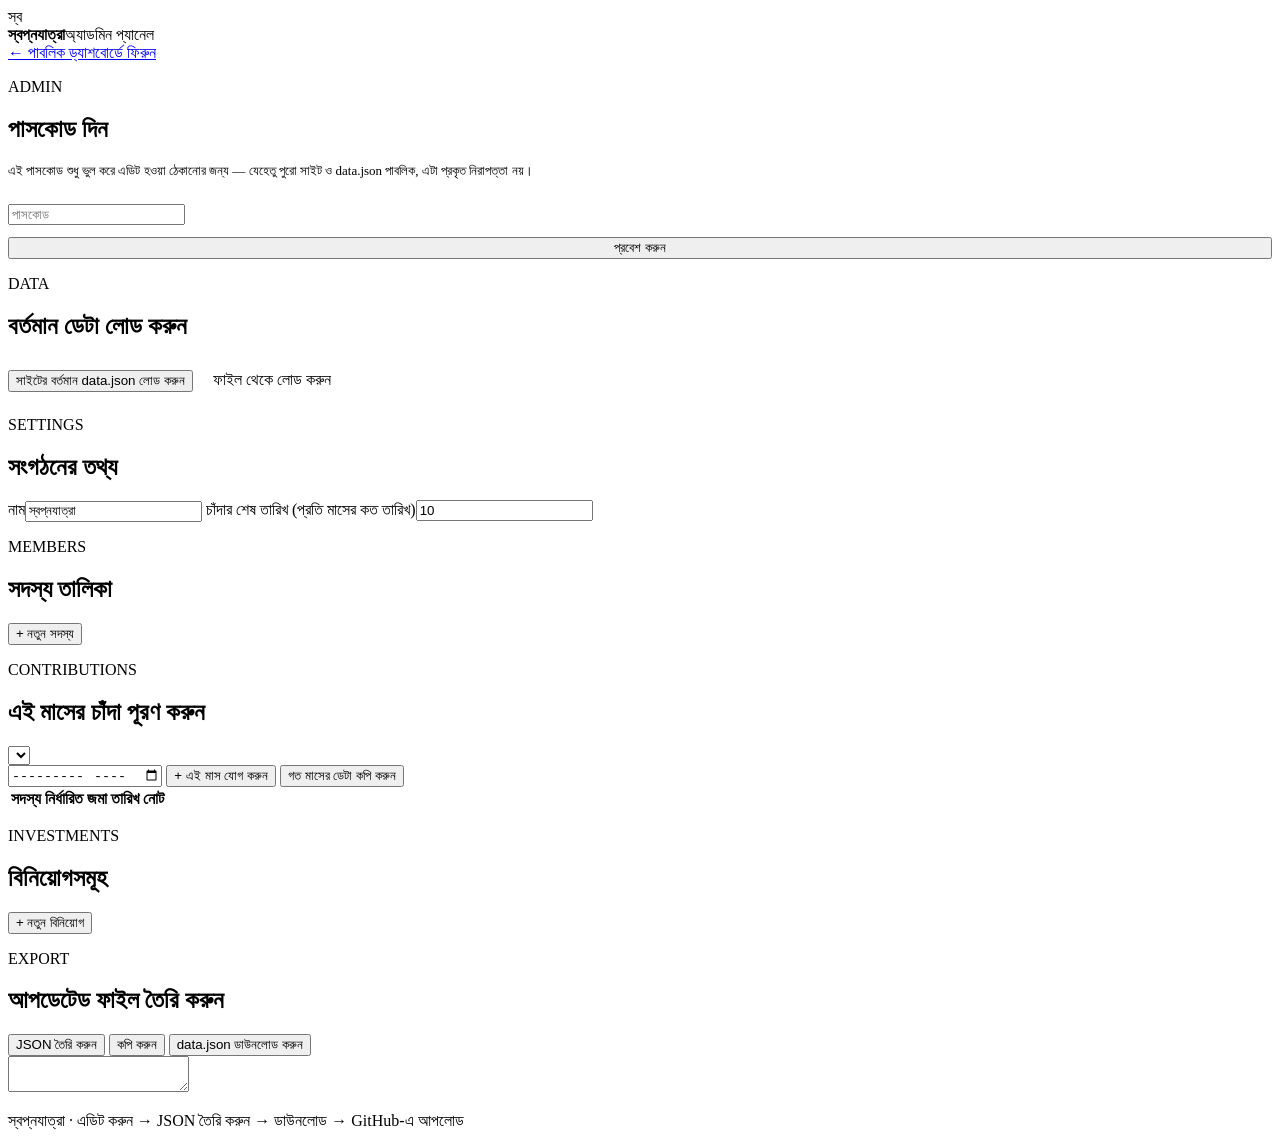
==== admin.html @ 80b5aabd "Add files via upload" ====
<!doctype html>
<html lang="bn">
<head>
  <meta charset="UTF-8">
  <meta name="viewport" content="width=device-width, initial-scale=1.0">
  <title>অ্যাডমিন — স্বপ্নযাত্রা</title>
  <link rel="stylesheet" href="css/style.css">
</head>
<body>
<header class="topbar">
  <div class="brand"><div class="logo">স্ব</div><div><strong>স্বপ্নযাত্রা</strong><span>অ্যাডমিন প্যানেল</span></div></div>
  <nav><a href="index.html">← পাবলিক ড্যাশবোর্ডে ফিরুন</a></nav>
</header>

<main>

<div id="lockWrap" class="lock-wrap">
  <div class="panel">
    <p class="eyebrow">ADMIN</p>
    <h2>পাসকোড দিন</h2>
    <p class="muted" style="font-size:13px">এই পাসকোড শুধু ভুল করে এডিট হওয়া ঠেকানোর জন্য — যেহেতু পুরো সাইট ও data.json পাবলিক, এটা প্রকৃত নিরাপত্তা নয়।</p>
    <input id="pin" type="password" placeholder="পাসকোড" style="margin:12px 0">
    <button class="primary" style="width:100%" onclick="checkPin()">প্রবেশ করুন</button>
    <p id="pinMsg" class="form-msg" style="color:var(--danger)"></p>
  </div>
</div>

<div id="app" class="hidden">

  <section class="panel">
    <div class="panel-head"><div><p class="eyebrow">DATA</p><h2>বর্তমান ডেটা লোড করুন</h2></div></div>
    <div class="toolbar">
      <button class="primary" onclick="loadFromSite()">সাইটের বর্তমান data.json লোড করুন</button>
      <label class="secondary" style="cursor:pointer;display:inline-flex;align-items:center;padding:11px 16px;border-radius:10px">
        ফাইল থেকে লোড করুন
        <input type="file" id="fileLoader" accept="application/json" style="display:none" onchange="loadFromFile(event)">
      </label>
    </div>
    <p id="loadMsg" class="form-msg"></p>
  </section>

  <section class="panel">
    <div class="panel-head"><div><p class="eyebrow">SETTINGS</p><h2>সংগঠনের তথ্য</h2></div></div>
    <div class="form-grid">
      <label>নাম<input id="orgName" value="স্বপ্নযাত্রা"></label>
      <label>চাঁদার শেষ তারিখ (প্রতি মাসের কত তারিখ)<input id="dueDay" type="number" value="10"></label>
    </div>
  </section>

  <section class="panel" id="members">
    <div class="panel-head"><div><p class="eyebrow">MEMBERS</p><h2>সদস্য তালিকা</h2></div>
      <button class="secondary small-btn" onclick="addMember()">+ নতুন সদস্য</button>
    </div>
    <div id="memberRows" class="checklist"></div>
  </section>

  <section class="panel" id="contributions">
    <div class="panel-head"><div><p class="eyebrow">CONTRIBUTIONS</p><h2>এই মাসের চাঁদা পূরণ করুন</h2></div>
      <select id="monthPick"></select>
    </div>
    <div class="toolbar">
      <input id="newMonth" type="month" style="max-width:180px">
      <button class="secondary small-btn" onclick="addMonth()">+ এই মাস যোগ করুন</button>
      <button class="secondary small-btn" onclick="copyFromPrevMonth()">গত মাসের ডেটা কপি করুন</button>
    </div>
    <div class="table-wrap">
      <table>
        <thead><tr><th>সদস্য</th><th>নির্ধারিত</th><th>জমা</th><th>তারিখ</th><th>নোট</th></tr></thead>
        <tbody id="contribRows"></tbody>
      </table>
    </div>
  </section>

  <section class="panel" id="investments">
    <div class="panel-head"><div><p class="eyebrow">INVESTMENTS</p><h2>বিনিয়োগসমূহ</h2></div>
      <button class="secondary small-btn" onclick="addInvestment()">+ নতুন বিনিয়োগ</button>
    </div>
    <div id="investRows"></div>
  </section>

  <section class="panel">
    <div class="panel-head"><div><p class="eyebrow">EXPORT</p><h2>আপডেটেড ফাইল তৈরি করুন</h2></div></div>
    <div class="toolbar">
      <button class="primary" onclick="generateJson()">JSON তৈরি করুন</button>
      <button class="secondary" onclick="copyJson()">কপি করুন</button>
      <button class="secondary" onclick="downloadJson()">data.json ডাউনলোড করুন</button>
    </div>
    <textarea id="jsonOut" class="jsonbox" readonly></textarea>
    <p id="genMsg" class="form-msg"></p>
  </section>

</div>
</main>

<footer>স্বপ্নযাত্রা · এডিট করুন → JSON তৈরি করুন → ডাউনলোড → GitHub-এ আপলোড</footer>
<script src="js/admin.js"></script>
</body>
</html>
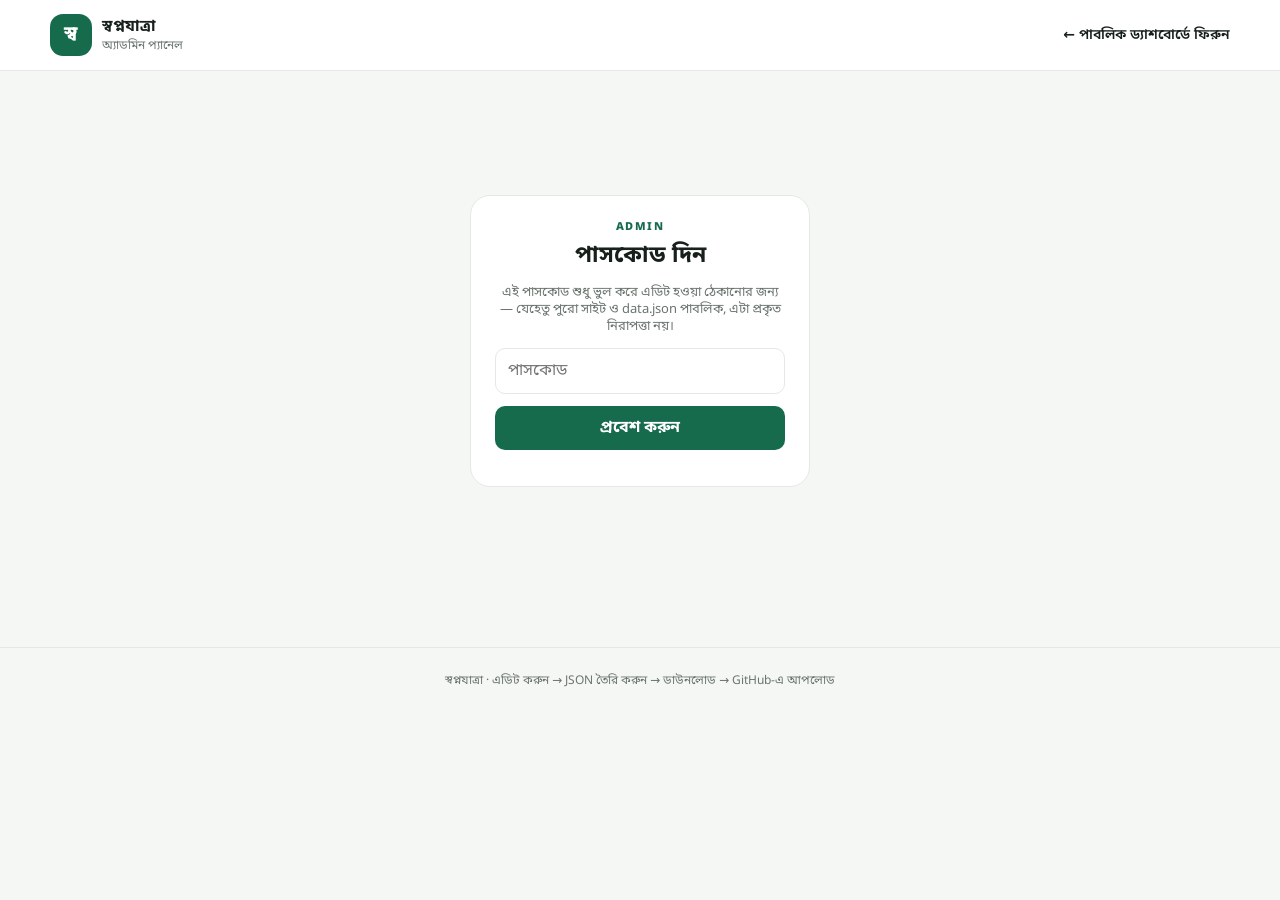
==== commit 09df9c06: "Update admin.html" ====
--- a/admin.html
+++ b/admin.html
@@ -40,6 +40,17 @@
   </section>
 
   <section class="panel">
+    <div class="panel-head"><div><p class="eyebrow">SUMMARY</p><h2>সারসংক্ষেপ (প্রতি মাসে এটাই আপডেট করুন)</h2></div></div>
+    <p class="muted" style="margin-top:-6px;font-size:13px">আপনার খাতার মতো শুধু এই তিনটা সংখ্যা লিখুন — "হাতে থাকা টাকা" নিজে থেকেই হিসাব হয়ে যাবে। সদস্যভিত্তিক নিখুঁত হিসাব রাখার দরকার নেই।</p>
+    <div class="form-grid">
+      <label>মোট জমা (এ পর্যন্ত সর্বমোট)<input id="sumCollected" type="number" value="0"></label>
+      <label>মোট খরচ (এ পর্যন্ত সর্বমোট)<input id="sumExpenses" type="number" value="0"></label>
+      <label>মোট বিনিয়োগ (এ পর্যন্ত সর্বমোট)<input id="sumInvested" type="number" value="0"></label>
+    </div>
+    <p style="font-weight:600;color:var(--forest,#1F3A2E)">হাতে থাকবে: <span id="sumCashPreview">৳0</span></p>
+  </section>
+
+  <section class="panel">
     <div class="panel-head"><div><p class="eyebrow">SETTINGS</p><h2>সংগঠনের তথ্য</h2></div></div>
     <div class="form-grid">
       <label>নাম<input id="orgName" value="স্বপ্নযাত্রা"></label>
@@ -78,6 +89,13 @@
     <div id="investRows"></div>
   </section>
 
+  <section class="panel" id="expenses">
+    <div class="panel-head"><div><p class="eyebrow">EXPENSES</p><h2>খরচসমূহ</h2></div>
+      <button class="secondary small-btn" onclick="addExpense()">+ নতুন খরচ</button>
+    </div>
+    <div id="expenseRows"></div>
+  </section>
+
   <section class="panel">
     <div class="panel-head"><div><p class="eyebrow">EXPORT</p><h2>আপডেটেড ফাইল তৈরি করুন</h2></div></div>
     <div class="toolbar">
--- a/css/style.css
+++ b/css/style.css
@@ -0,0 +1,25 @@
+@import url('https://fonts.googleapis.com/css2?family=Noto+Sans+Bengali:wght@400;500;600;700;800&display=swap');
+:root{--ink:#17201b;--muted:#6b756f;--line:#e4e9e5;--bg:#f5f7f5;--card:#fff;--accent:#176b4d;--accent2:#dff2e9;--danger:#a33d3d;--warn:#9b6a00}
+*{box-sizing:border-box}html{scroll-behavior:smooth}body{margin:0;background:var(--bg);color:var(--ink);font-family:"Noto Sans Bengali",system-ui,sans-serif}a{color:inherit;text-decoration:none}
+.topbar{position:sticky;top:0;z-index:10;background:rgba(255,255,255,.94);backdrop-filter:blur(12px);border-bottom:1px solid var(--line);padding:14px max(20px,calc((100% - 1180px)/2));display:flex;align-items:center;justify-content:space-between;gap:20px}.brand{display:flex;align-items:center;gap:10px}.brand span{display:block;font-size:12px;color:var(--muted)}.logo{width:42px;height:42px;border-radius:13px;background:var(--accent);color:#fff;display:grid;place-items:center;font-weight:800;font-size:20px}.topbar nav{display:flex;gap:18px;font-size:14px;font-weight:600}.topbar nav a:hover{color:var(--accent)}
+main{max-width:1180px;margin:auto;padding:34px 20px 70px}.hero{display:grid;grid-template-columns:1.5fr .7fr;gap:24px;align-items:stretch;margin:25px 0}.hero>div:first-child{padding:35px 5px}.eyebrow{font-size:11px;letter-spacing:1.4px;color:var(--accent);font-weight:800;margin:0 0 7px}.hero h1{font-size:clamp(32px,5vw,58px);line-height:1.1;margin:0 0 18px}.hero p:not(.eyebrow){font-size:17px;color:var(--muted);max-width:680px}.hero-card{background:var(--accent);color:#fff;border-radius:24px;padding:28px;display:flex;flex-direction:column;justify-content:end;min-height:230px;box-shadow:0 18px 45px rgba(23,107,77,.15)}.hero-card span{opacity:.75;font-size:13px}.hero-card b{font-size:31px;margin:8px 0}.hero-card small{opacity:.8}
+.stats{display:grid;grid-template-columns:repeat(auto-fit,minmax(150px,1fr));gap:14px;margin:0 0 24px}.stat,.panel{background:var(--card);border:1px solid var(--line);border-radius:20px}.stat{padding:20px}.stat span{font-size:13px;color:var(--muted)}.stat strong{display:block;font-size:25px;margin-top:6px}
+.panel{padding:24px;margin:22px 0}.panel-head{display:flex;align-items:center;justify-content:space-between;gap:15px;margin-bottom:20px}.panel h2{margin:0;font-size:23px}.panel h3{margin-top:0}.badge{font-size:12px;background:var(--accent2);color:var(--accent);padding:8px 12px;border-radius:999px;font-weight:700}
+.member-grid{display:grid;grid-template-columns:repeat(5,1fr);gap:10px}.member-card{border:1px solid var(--line);border-radius:14px;padding:13px;background:#fff}.member-card strong{display:block;font-size:14px}.member-card small{color:var(--muted);font-size:11px}.status-paid{color:var(--accent)}.status-unpaid{color:var(--danger)}.status-late{color:var(--warn)}
+.table-wrap{overflow:auto}table{width:100%;border-collapse:collapse;font-size:13px}th,td{text-align:left;padding:13px 10px;border-bottom:1px solid var(--line);white-space:nowrap}th{color:var(--muted);font-size:11px;text-transform:uppercase}.pill{padding:5px 9px;border-radius:999px;font-weight:700;font-size:11px}.pill.paid{background:var(--accent2);color:var(--accent)}.pill.unpaid{background:#fde8e8;color:var(--danger)}
+.investment-grid{display:grid;grid-template-columns:repeat(3,1fr);gap:14px}.investment{border:1px solid var(--line);border-radius:16px;padding:18px}.investment h3{font-size:16px;margin:0 0 8px}.investment .amount{font-size:24px;font-weight:800}.investment p{color:var(--muted);font-size:12px;margin:5px 0}
+.form-grid{display:grid;grid-template-columns:repeat(3,1fr);gap:14px;margin-bottom:15px}label{font-size:12px;font-weight:700;color:var(--muted)}input,select{display:block;width:100%;margin-top:6px;border:1px solid var(--line);border-radius:10px;padding:11px 12px;font:inherit;background:#fff;color:var(--ink)}button{border:0;border-radius:10px;padding:11px 16px;font:inherit;font-weight:700;cursor:pointer}.primary{background:var(--accent);color:#fff}.secondary{background:#edf1ee;color:var(--ink);margin-top:20px}.form-msg{font-size:12px;margin-left:10px}.muted{color:var(--muted)}.hidden{display:none}.admin-tabs{display:flex;gap:8px;margin-bottom:20px}.tab{background:#edf1ee}.tab.active{background:var(--accent);color:#fff}.admin-form{border-top:1px solid var(--line);padding-top:20px}
+footer{text-align:center;color:var(--muted);font-size:12px;padding:25px;border-top:1px solid var(--line)}
+@media(max-width:800px){.topbar{align-items:flex-start}.topbar nav{display:none}.hero{grid-template-columns:1fr}.stats{grid-template-columns:repeat(2,1fr)}.member-grid{grid-template-columns:repeat(2,1fr)}.investment-grid{grid-template-columns:1fr}.form-grid{grid-template-columns:1fr}.panel{padding:18px}}
+
+/* --- added for static admin.html (no backend) --- */
+.lock-wrap{max-width:380px;margin:90px auto;padding:0 20px}
+.lock-wrap .panel{text-align:center}
+.toolbar{display:flex;gap:10px;flex-wrap:wrap;margin:14px 0}
+.jsonbox{width:100%;min-height:240px;font-family:ui-monospace,monospace;font-size:12.5px;border:1px solid var(--line);border-radius:10px;padding:12px}
+.row-actions{display:flex;justify-content:flex-end;margin-top:8px}
+.checklist{max-height:280px;overflow:auto;border:1px solid var(--line);border-radius:10px;padding:6px 14px}
+.checklist label{display:flex;align-items:center;gap:8px;font-weight:600;color:var(--ink);padding:8px 0;border-bottom:1px solid var(--line)}
+.checklist label:last-child{border-bottom:none}
+.checklist input{width:auto;margin:0}
+.small-btn{padding:7px 12px;font-size:12px}
